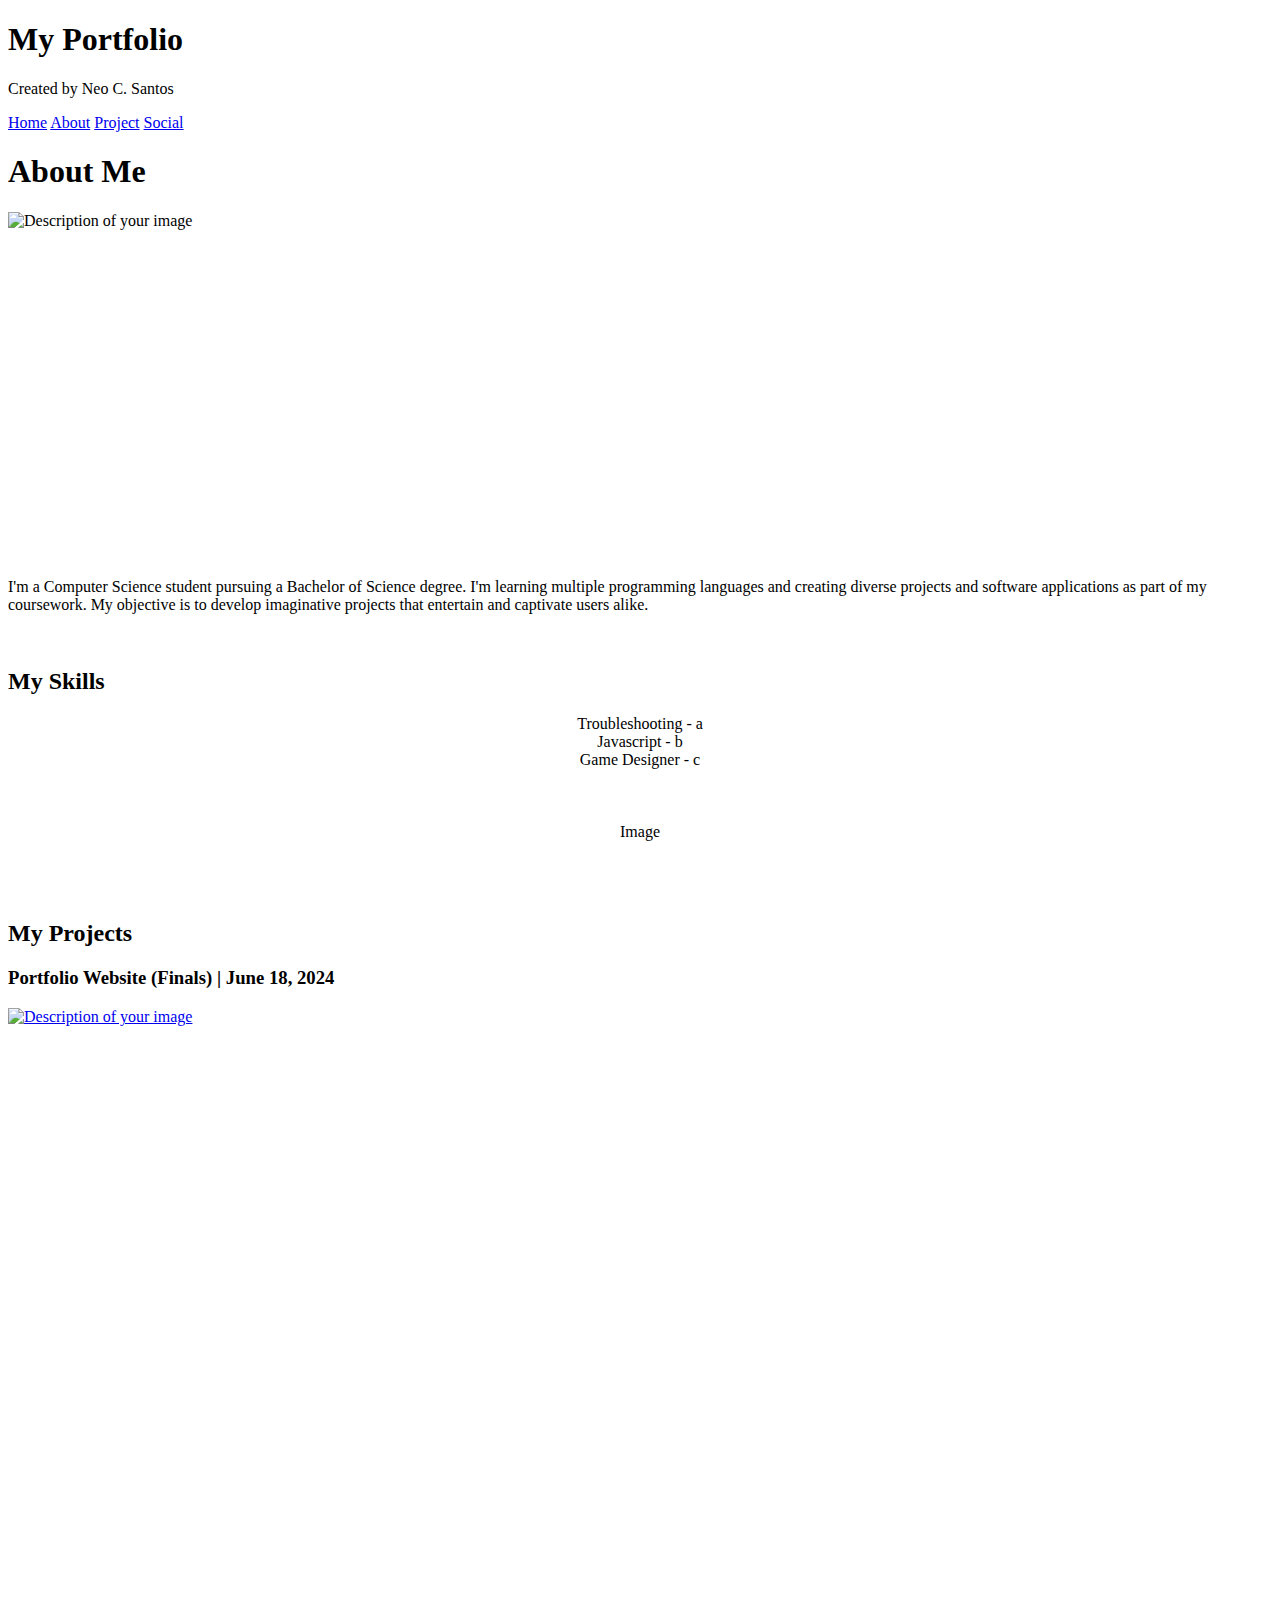
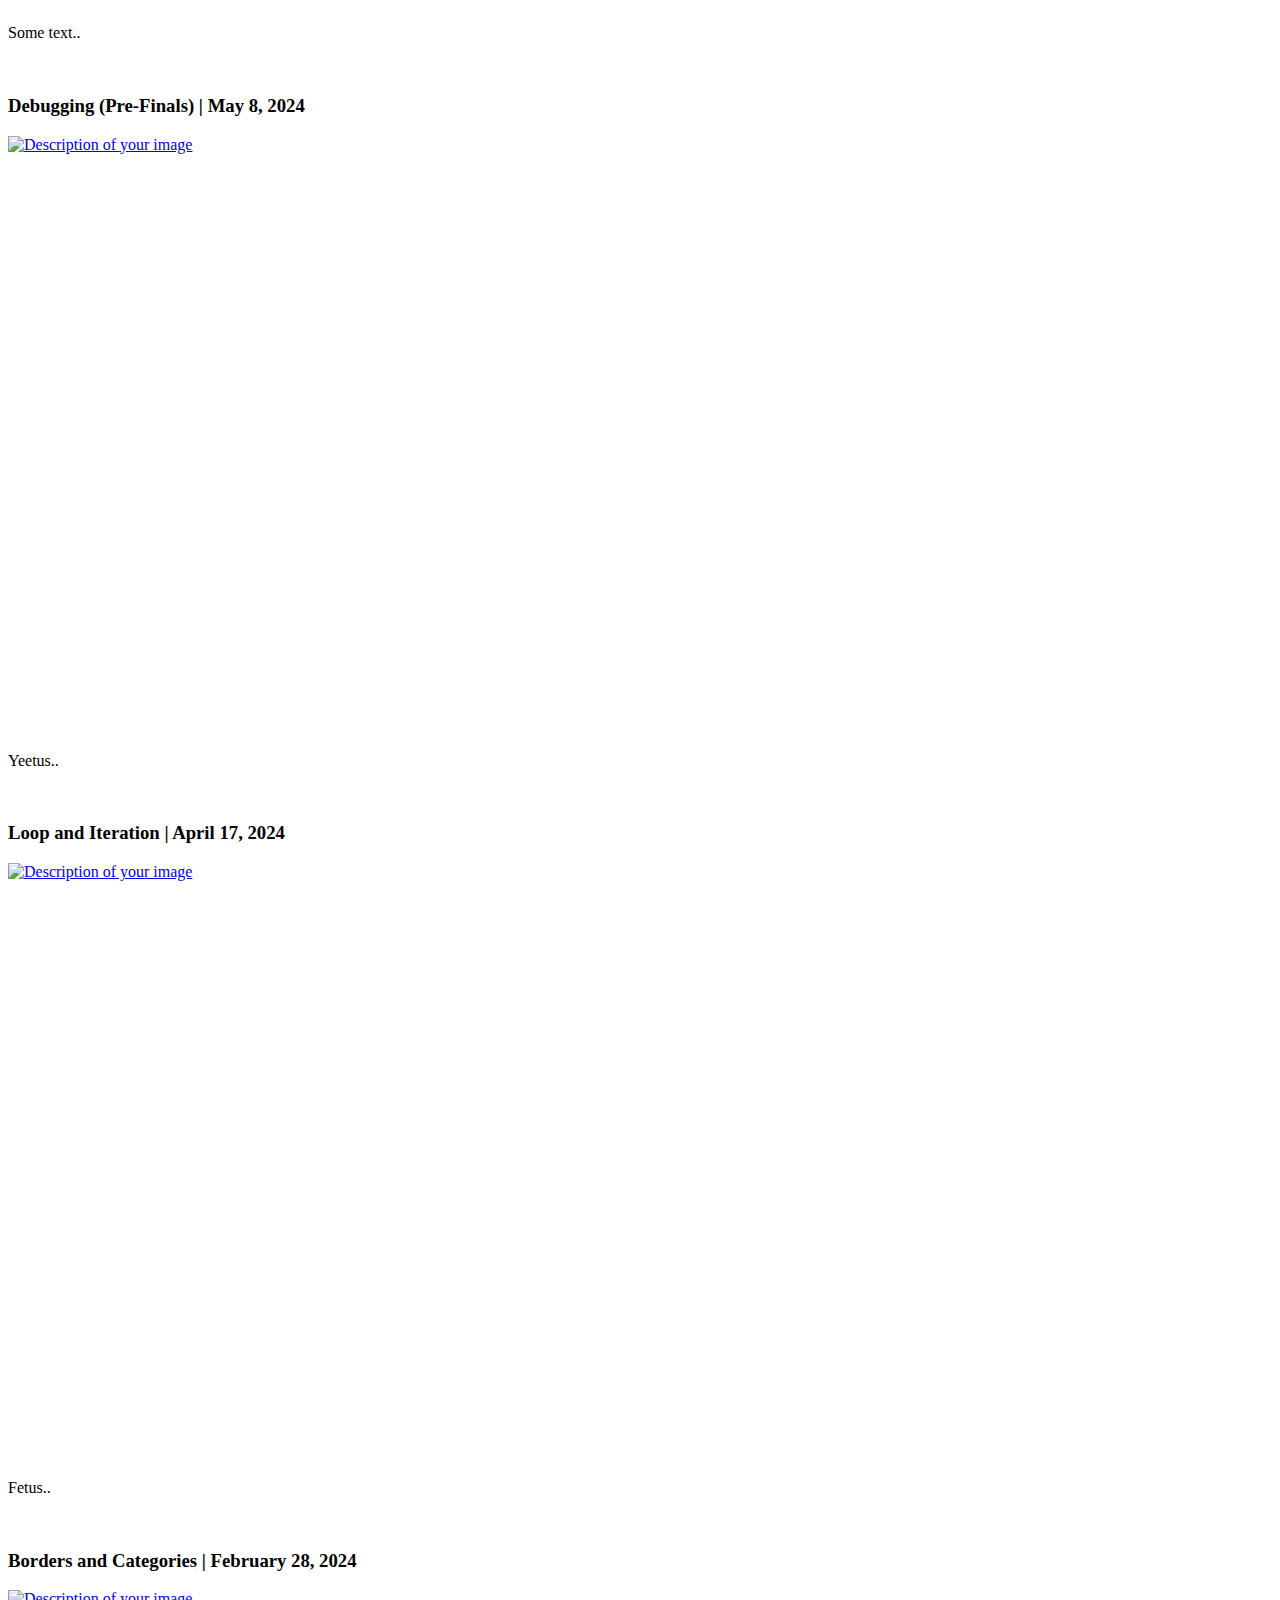
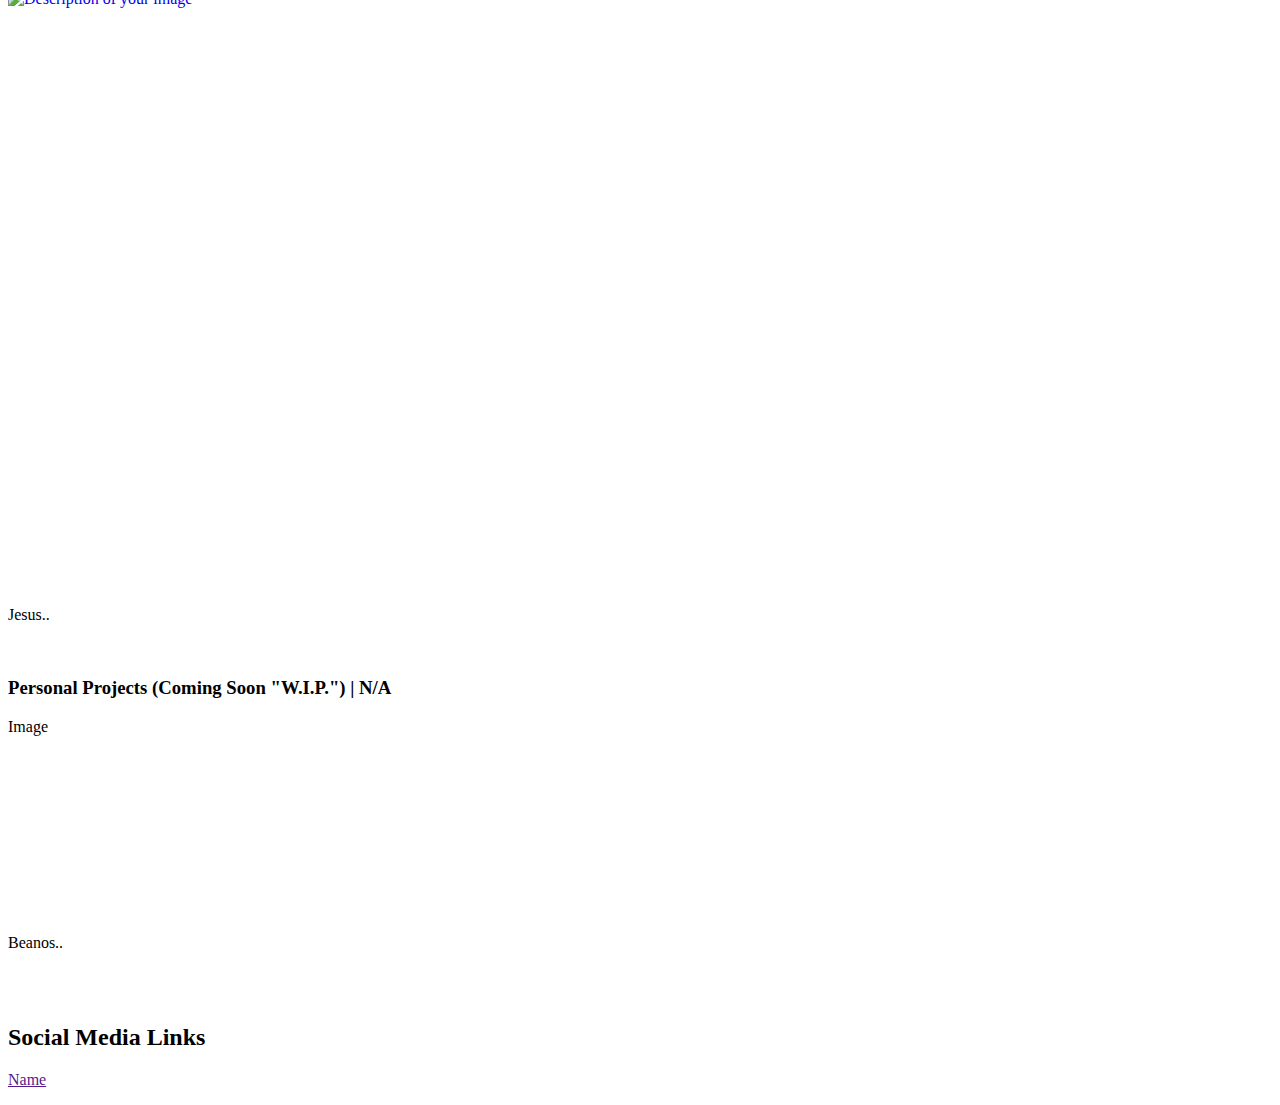
==== index.html @ c3ba661c "Add files via upload" ====
<!DOCTYPE html>
<html lang="en">
<head>
<title>My Portfolio Website</title>
<meta charset="UTF-8">
<meta name="viewport" content="width=device-width, initial-scale=1">
<link rel="stylesheet" href="portfolio-style.css">
</head>
<body id="website">

<div class="header">
  <h1>My Portfolio</h1>
  <p>Created by Neo C. Santos</p>
</div>

<div class="navbar", id="navbar">
  <a href="#">Home</a>
  <a href="#about">About</a>
  <a href="#project">Project</a>
  <a href="#social" class="right">Social</a>
</div>

<div class="row">
  <div class="main">
    <h1 id="about">About Me</h1>
    <img src="SANTOS_NEO.png" alt="Description of your image" style="height: 350px; width: 350px; display: block;">
    <p>I'm a Computer Science student pursuing a Bachelor of Science degree. 
        I'm learning multiple programming languages and creating diverse projects 
        and software applications as part of my coursework. 
        My objective is to develop imaginative projects that entertain 
        and captivate users alike.</p><br>
    <h2>My Skills</h2>
    <div class="fakeimg" style="height:90px;" align="center">Troubleshooting - a <br> Javascript - b <br> Game Designer - c</div><br>
    <div class="fakeimg" style="height:60px;" align="center">Image</div><br>

    <h2 id="project">My Projects</h2>

    <h3>Portfolio Website (Finals) | June 18, 2024</h3>
    <a href="#website">
        <img src="finals.png" alt="Description of your image" style="height: 600px; width: 1100px; display: block;">
    </a>      
    <p>Some text..</p><br>

    <h3>Debugging (Pre-Finals) | May 8, 2024</h3>
    <a href="prefinals.html" target="_blank">
        <img src="prefinals.png" alt="Description of your image" style="height: 600px; width: 1100px; display: block;">
    </a>      
    <p>Yeetus..</p><br>
     
    <h3>Loop and Iteration | April 17, 2024</h3>
    <a href="midterm.html" target="_blank">
        <img src="midterm.png" alt="Description of your image" style="height: 600px; width: 1100px; display: block;">
    </a>      
    <p>Fetus..</p><br>
    
    <h3>Borders and Categories | February 28, 2024</h3>
    <a href="prelim.html" target="_blank">
        <img src="prelim.png" alt="Description of your image" style="height: 600px; width: 1100px; display: inline-block; margin: auto;">

    </a>      
    <p>Jesus..</p><br>

    <h3>Personal Projects (Coming Soon "W.I.P.") | N/A</h3>
    <div class="fakeimg" style="height:200px;">Image</div>
    <p>Beanos..</p><br>

    <br>
  </div>
</div>

<div class="footer">
  <h2 id="social">Social Media Links</h2>
  <p><a href="">Name</a></p>
</div>

</body>
</html>

<!---<div class="fakeimg" style="height:200px;">Image</div>
    --->
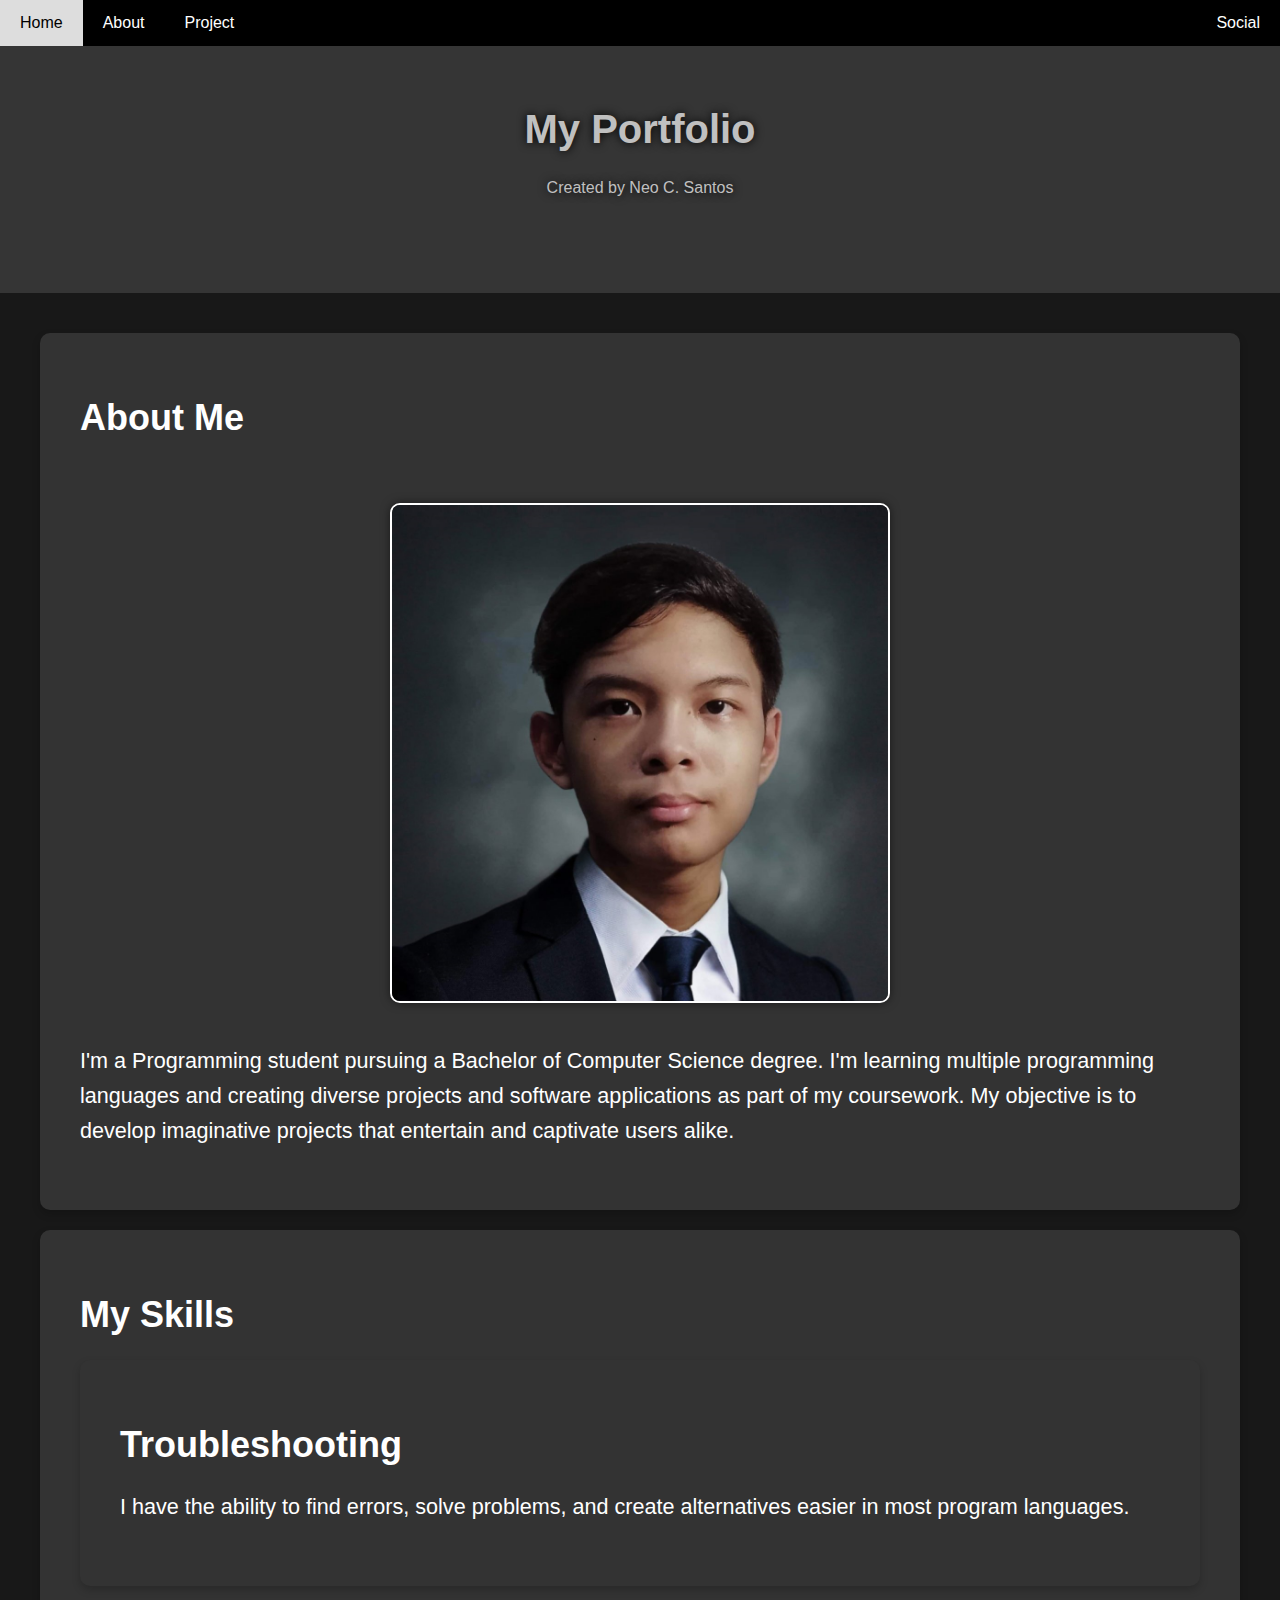
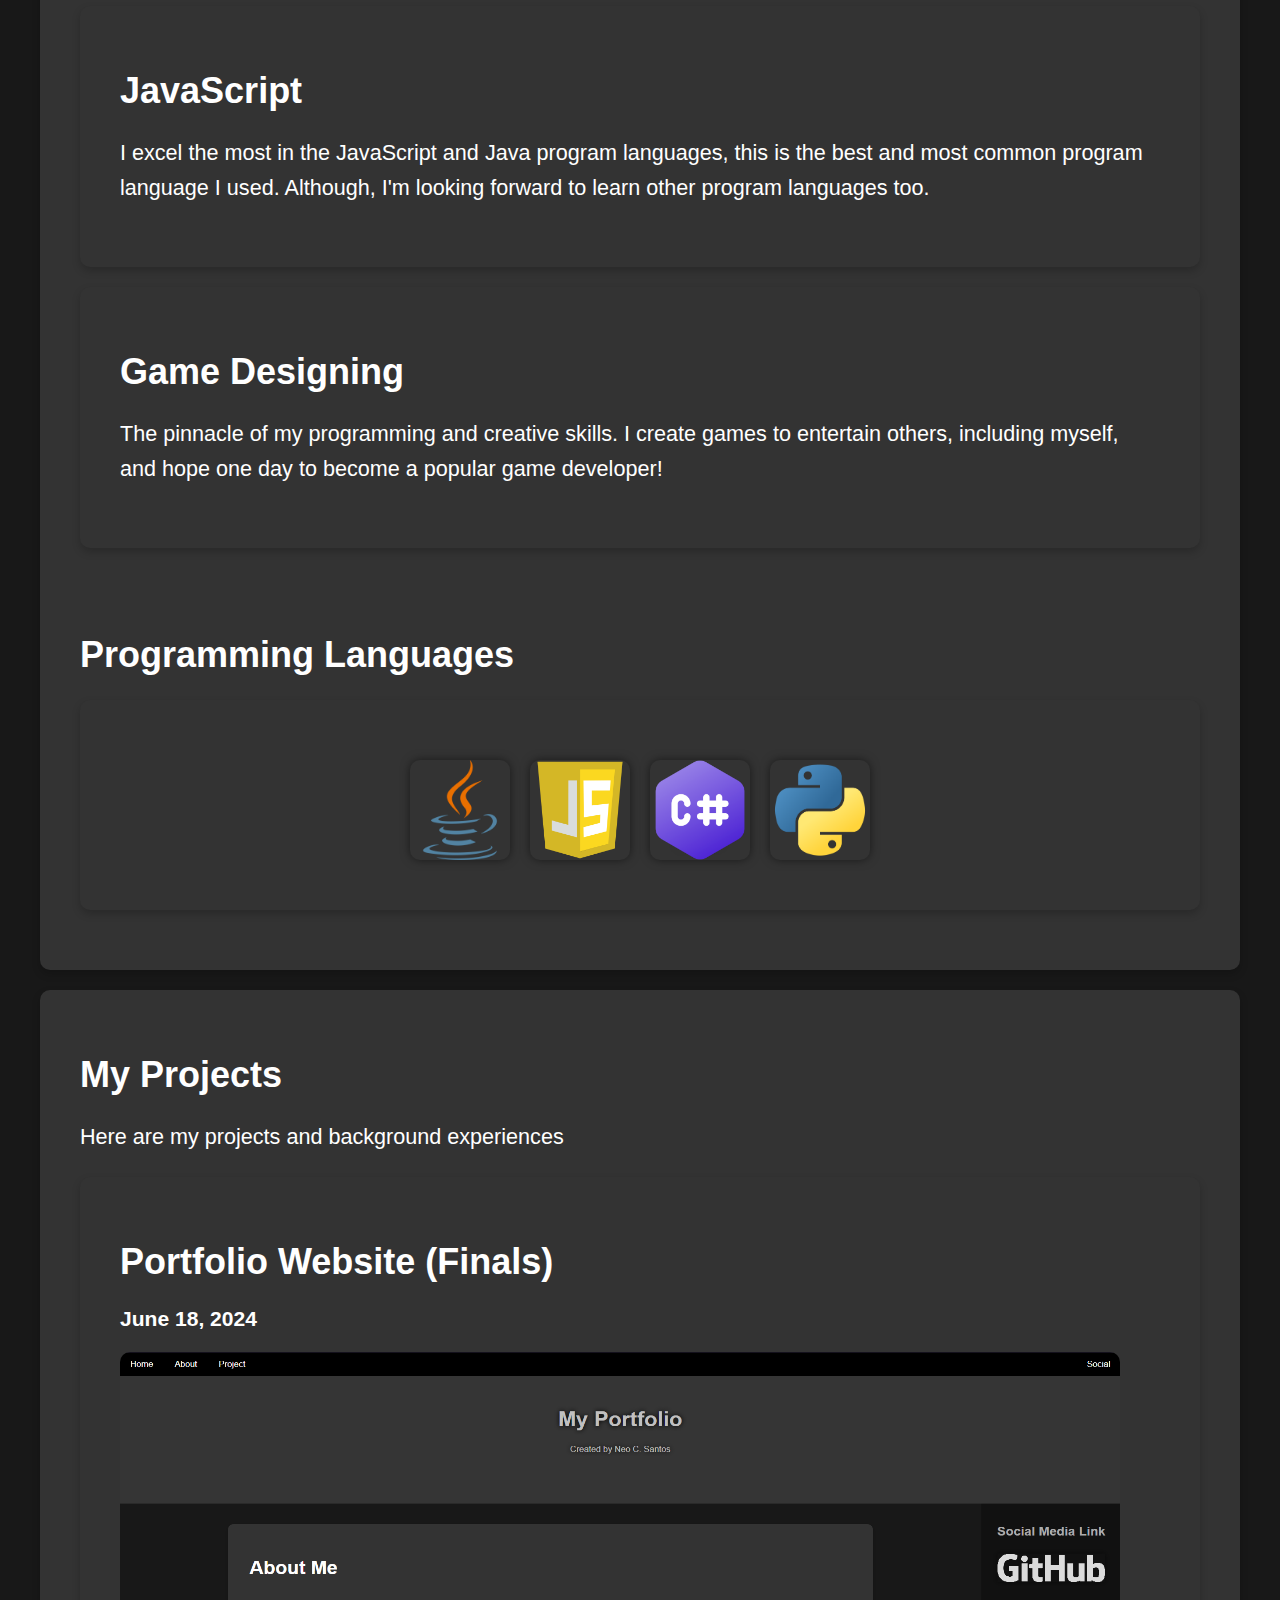
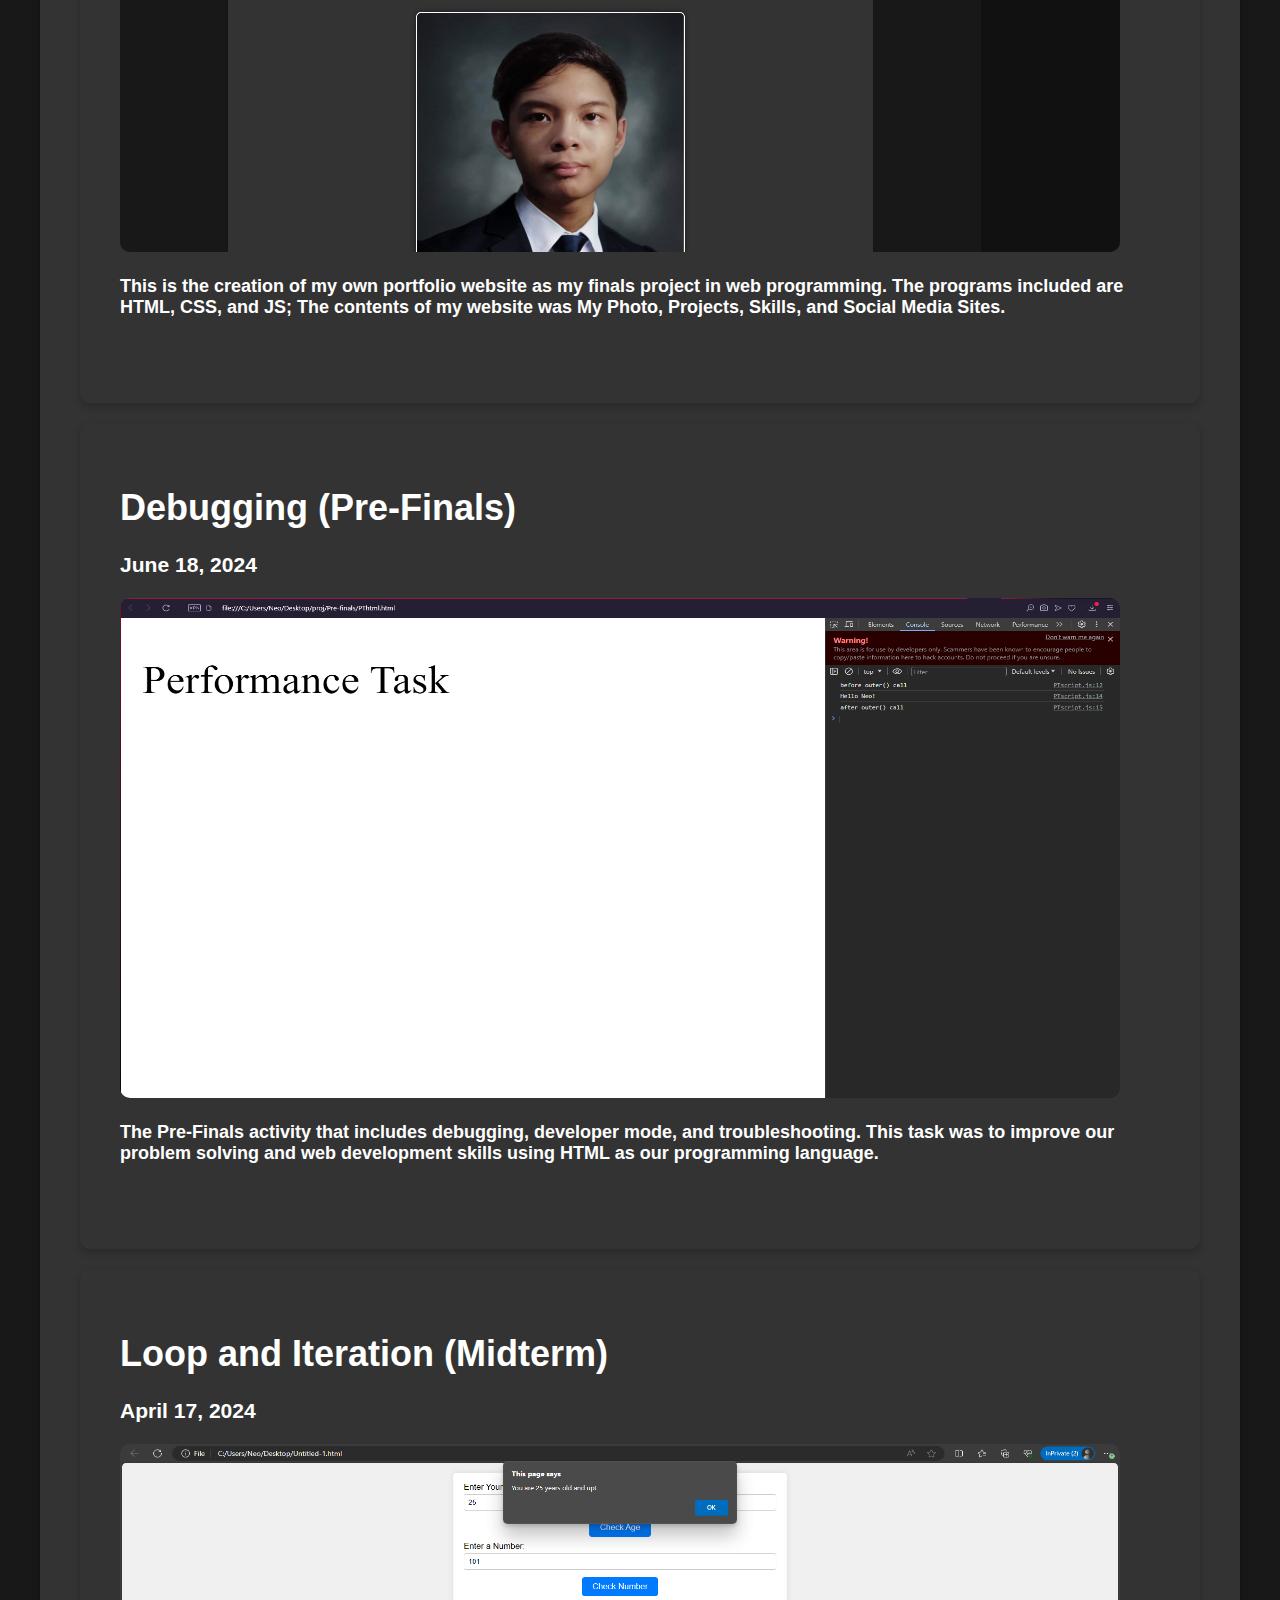
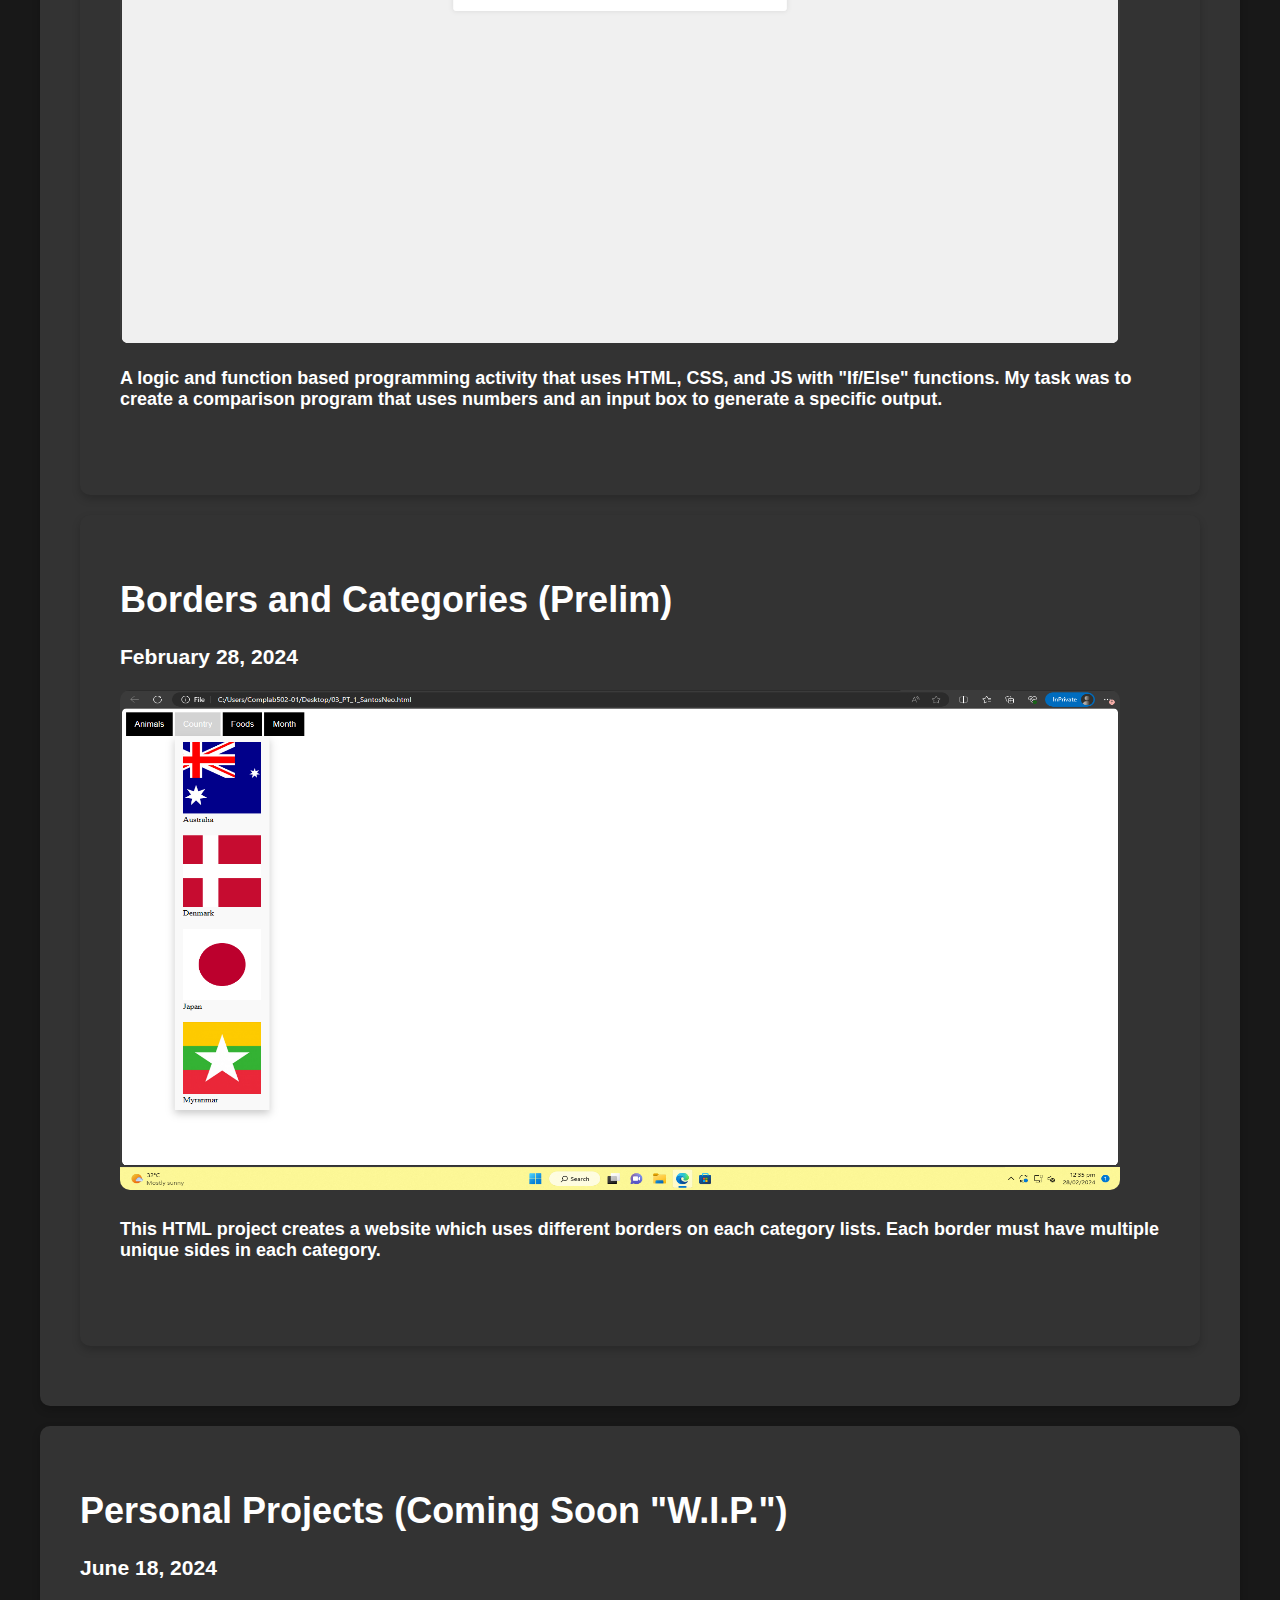
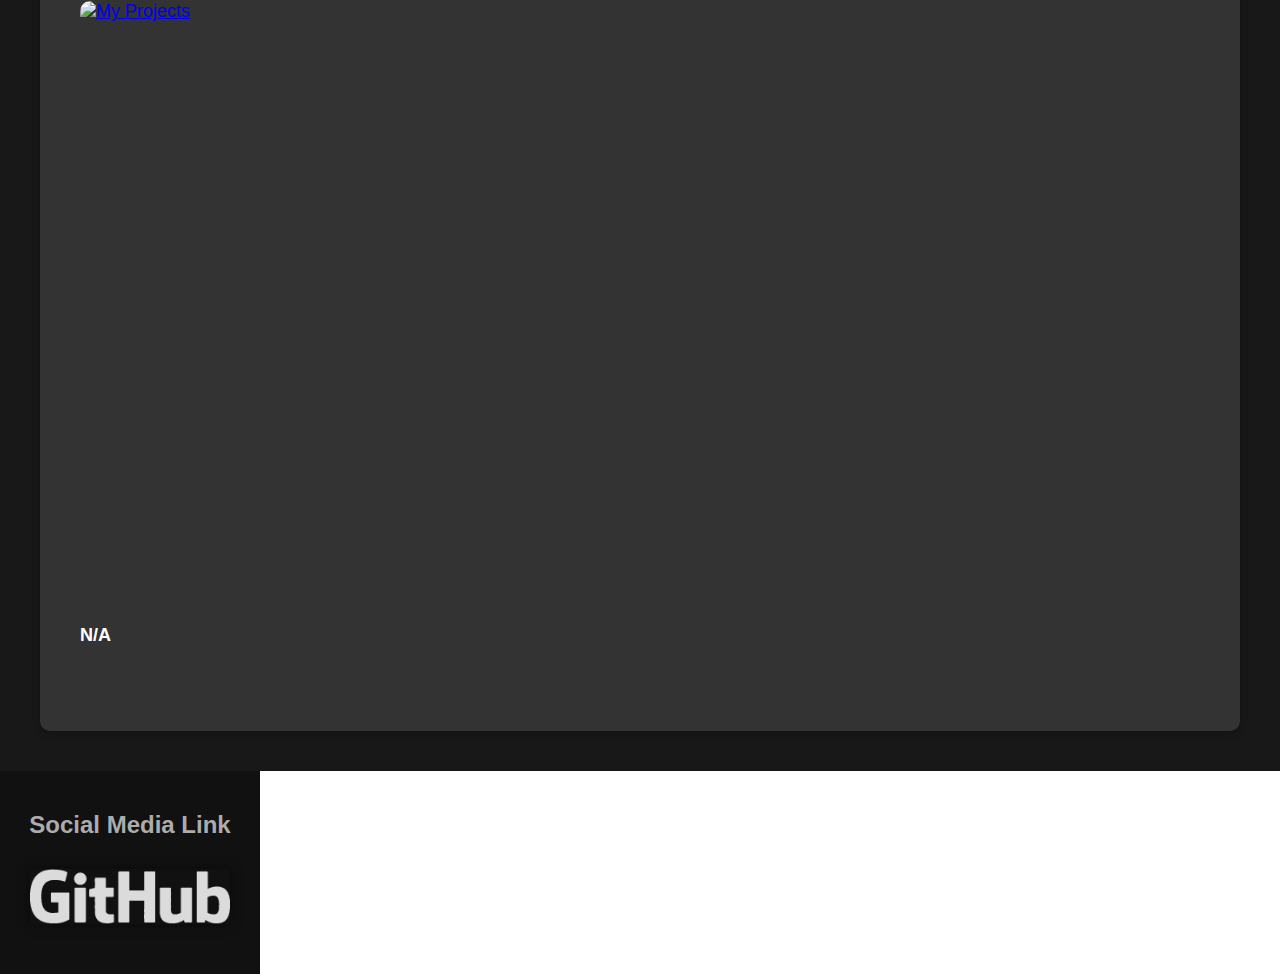
==== commit 9edcf85b: "Add files via upload" ====
--- a/index.html
+++ b/index.html
@@ -8,11 +8,13 @@
 </head>
 <body id="website">
 
+<!-- Header -->
 <div class="header">
   <h1>My Portfolio</h1>
   <p>Created by Neo C. Santos</p>
 </div>
 
+<!-- Navigation -->
 <div class="navbar", id="navbar">
   <a href="#">Home</a>
   <a href="#about">About</a>
@@ -20,61 +22,152 @@
   <a href="#social" class="right">Social</a>
 </div>
 
+<!-- Body -->
 <div class="row">
   <div class="main">
-    <h1 id="about">About Me</h1>
-    <img src="SANTOS_NEO.png" alt="Description of your image" style="height: 350px; width: 350px; display: block;">
-    <p>I'm a Computer Science student pursuing a Bachelor of Science degree. 
-        I'm learning multiple programming languages and creating diverse projects 
-        and software applications as part of my coursework. 
-        My objective is to develop imaginative projects that entertain 
-        and captivate users alike.</p><br>
-    <h2>My Skills</h2>
-    <div class="fakeimg" style="height:90px;" align="center">Troubleshooting - a <br> Javascript - b <br> Game Designer - c</div><br>
-    <div class="fakeimg" style="height:60px;" align="center">Image</div><br>
 
-    <h2 id="project">My Projects</h2>
+    <!-- About -->
+    <div class="container">
+      <div class="content">
+        <h1 id="about">About Me</h1>
+        <div class="profile-picture-container">
+          <img src="SANTOS_NEO.png" alt="Profile picture" class="profile-picture">
+        </div>
+        <p>I'm a Programming student pursuing a Bachelor of Computer Science degree. 
+          I'm learning multiple programming languages and creating diverse projects 
+          and software applications as part of my coursework. 
+          My objective is to develop imaginative projects that entertain 
+          and captivate users alike.</p>
+      </div>
+    </div>
 
-    <h3>Portfolio Website (Finals) | June 18, 2024</h3>
-    <a href="#website">
-        <img src="finals.png" alt="Description of your image" style="height: 600px; width: 1100px; display: block;">
-    </a>      
-    <p>Some text..</p><br>
+    <!-- Skills -->
+    <div class="container">
+      <div class="content">
+        <h1 id="about">My Skills</h1>
 
-    <h3>Debugging (Pre-Finals) | May 8, 2024</h3>
-    <a href="prefinals.html" target="_blank">
-        <img src="prefinals.png" alt="Description of your image" style="height: 600px; width: 1100px; display: block;">
-    </a>      
-    <p>Yeetus..</p><br>
-     
-    <h3>Loop and Iteration | April 17, 2024</h3>
-    <a href="midterm.html" target="_blank">
-        <img src="midterm.png" alt="Description of your image" style="height: 600px; width: 1100px; display: block;">
-    </a>      
-    <p>Fetus..</p><br>
+            <!-- Troubleshooting Skill -->
+            <div class="container">
+              <div class="content">
+                <h1 id="about">Troubleshooting</h1>
+                <p>I have the ability to find errors, solve problems, and create alternatives easier in most program languages.</p>
+              </div>
+            </div>
+
+            <!-- Javascript Skill -->
+            <div class="container">
+              <div class="content">
+                <h1 id="about">JavaScript</h1>
+                <p>I excel the most in the JavaScript and Java program languages, this is the best and most common program language I used. Although, I'm looking forward to learn other program languages too.</p>
+              </div>
+            </div>
+
+            <!-- Game Designing Skill -->
+            <div class="container">
+              <div class="content">
+                <h1 id="about">Game Designing</h1>
+                <p>The pinnacle of my programming and creative skills. I create games to entertain others, including myself, and hope one day to become a popular game developer!</p>
+              </div>
+            </div>
+        
+      <br>
+      <br>
+      <h1>Programming Languages</h1>
+      <div class="container">
+        <div class="content">
+          <div class="icon-container">
+            <img src="Java_Icon.png" alt="Icon" class="icons">
+            <img src="JavaScript_Icon.png" alt="Icon" class="icons">
+            <img src="C_Sharp_Icon.png" alt="Icon" class="icons">
+            <img src="Python_Icon.png" alt="Icon" class="icons">
+          </div>
+        </div>
+      </div>
+
+      </div>
+    </div>
     
-    <h3>Borders and Categories | February 28, 2024</h3>
-    <a href="prelim.html" target="_blank">
-        <img src="prelim.png" alt="Description of your image" style="height: 600px; width: 1100px; display: inline-block; margin: auto;">
+    <!-- Projects -->
+    <div class="container">
+      <div class="content">
+        <h1 id="project">My Projects</h1>      
+        <p>Here are my projects and background experiences</p>
+          <!-- Finals PT -->
+    <div class="container">
+      <div class="content">
+        <h1 id="about">Portfolio Website (Finals)</h1>
+        <h3>June 18, 2024</h3>
+        <a href="#website">
+          <img src="finals.png" alt="Finals_Exam" style="height: 500px; width: 1000px; display: block;">
+        </a>      
+        <h4>This is the creation of my own portfolio website as my finals project in web programming. The programs included are HTML, CSS, and JS; The contents of my website was My Photo, Projects, Skills, and Social Media Sites.</h4><br>
+      </div>
+    </div>
 
-    </a>      
-    <p>Jesus..</p><br>
+    <!-- Pre-Finals PT -->
+    <div class="container">
+      <div class="content">
+        <h1 id="about">Debugging (Pre-Finals)</h1>
+        <h3>June 18, 2024</h3>
+        <a href="prefinals.html" target="_blank">
+          <img src="prefinals.png" alt="Pre-Finals_Exam" style="height: 500px; width: 1000px; display: block;">
+        </a>        
+        <h4>The Pre-Finals activity that includes debugging, developer mode, and troubleshooting. This task was to improve our problem solving and web development skills using HTML as our programming language.</h4><br>
+      </div>
+    </div>
 
-    <h3>Personal Projects (Coming Soon "W.I.P.") | N/A</h3>
-    <div class="fakeimg" style="height:200px;">Image</div>
-    <p>Beanos..</p><br>
+    <!-- Midterm PT -->
+    <div class="container">
+      <div class="content">
+        <h1 id="about">Loop and Iteration (Midterm)</h1>
+        <h3>April 17, 2024</h3>
+        <a href="midterm.html" target="_blank">
+          <img src="midterm.png" alt="Midterm_Exam" style="height: 500px; width: 1000px; display: block;">
+        </a>     
+        <h4>A logic and function based programming activity that uses HTML, CSS, and JS with "If/Else" functions. My task was to create a comparison program that uses numbers and an input box to generate a specific output.</h4><br>
+      </div>
+    </div>
 
-    <br>
+    <!-- Prelim PT -->
+    <div class="container">
+      <div class="content">
+        <h1 id="about">Borders and Categories (Prelim)</h1>
+        <h3>February 28, 2024</h3>
+        <a href="prelim.html" target="_blank">
+          <img src="prelim.png" alt="Prelim_Exam" style="height: 500px; width: 1000px; display: inline-block; margin: auto;">
+        </a>    
+        <h4>This HTML project creates a website which uses different borders on each category lists. Each border must have multiple unique sides in each category.</h4><br>
+      </div>
+    </div>
+      </div>
+    </div>
+
+  
+
+    <!-- Personal Projects -->
+    <div class="container">
+      <div class="content">
+        <h1 id="about">Personal Projects (Coming Soon "W.I.P.")</h1>
+        <h3>June 18, 2024</h3>
+        <a href="#">
+          <img src="" alt="My Projects" style="height: 600px; width: 1100px; display: block;">
+        </a>      
+        <h4>N/A</h4><br>
+      </div>
+
   </div>
 </div>
 
+<!-- Footer -->
 <div class="footer">
-  <h2 id="social">Social Media Links</h2>
-  <p><a href="">Name</a></p>
+  <h2 id="social">Social Media Link</h2>
+  <p><a href="https://github.com/HavoqGH" target="_blank">
+    <img src="Github_Icon.png" alt="Social Media Link" alt="Media_Icon" class="media-icons">
+  </a></p>
 </div>
-
 </body>
 </html>
 
 <!---<div class="fakeimg" style="height:200px;">Image</div>
-    --->+    --->
+    <!---<img src="your-image-source.jpg" alt="Description of the image">--->--- a/portfolio-style.css
+++ b/portfolio-style.css
@@ -0,0 +1,180 @@
+* {
+    box-sizing: border-box;
+  }
+  
+  /* Style the body */
+  body {
+    font-family: Arial, Helvetica, sans-serif;
+    margin: 0;
+    color:rgb(172, 172, 172);
+  }
+  
+  /* Header/logo Title */
+  .header {
+    padding: 80px;
+    text-align: center;
+    text-shadow: 0 0 10px rgba(0, 0, 0, 1);
+    background: #353535;
+    color: rgb(192, 192, 192);
+  }
+  
+  /* Increase the font size of the heading */
+  .header h1 {
+    font-size: 40px;
+  }
+  
+/* Style the top navigation bar */
+.navbar {
+    overflow: hidden;
+    background-color: #000000;
+    position: fixed; /* Make the navbar fixed */
+    width: 100%; /* Full width */
+    top: 0; /* Position at the top of the viewport */
+    z-index: 1000; /* Ensure it's above other content */
+  }
+  
+  /* Style the navigation bar links */
+  .navbar a {
+    float: left;
+    display: block;
+    color: white;
+    text-align: center;
+    padding: 14px 20px;
+    text-decoration: none;
+  }
+  
+  /* Right-aligned link */
+  .navbar a.right {
+    float: right;
+  }
+  
+  /* Change color on hover */
+  .navbar a:hover {
+    background-color: #ddd;
+    color: black;
+  }
+  
+  
+  /* Column container */
+  .row {  
+    display: -ms-flexbox; /* IE10 */
+    display: flex;
+    -ms-flex-wrap: wrap; /* IE10 */
+    flex-wrap: wrap;
+  }
+  
+  /* Main column */
+  .main {   
+    -ms-flex: 70%; /* IE10 */
+    flex: 70%;
+    background-color: rgb(24, 24, 24);
+    padding: 20px;
+    font-size: large;
+  }
+
+/* Container styling */
+.container {
+  display: flex;
+  justify-content: center;
+  align-items: center;
+  padding: 20px;
+  margin: 20px auto;
+  max-width: 1200px; /* Adjust the width as needed */
+  background-color: #333; /* Dark background for dark mode */
+  border-radius: 10px;
+  box-shadow: 0 4px 8px rgba(0, 0, 0, 0.2);
+}
+
+/* Content styling */
+.content {
+  width: 100%;
+  padding: 20px;
+  color: #fff; /* Light text for readability in dark mode */
+}
+
+.content h2 {
+  font-size: 2em;
+  margin-bottom: 10px;
+}
+
+.content p {
+  font-size: 1.2em;
+  line-height: 1.6;
+}
+
+.content img {
+  max-width: 100%;
+  height: auto;
+  border-radius: 10px;
+  margin-top: 20px;
+}
+  
+  /* Fake image, just for this example */
+  .fakeimg {
+    background-color: #313131;
+    width: 100%;
+    padding: 20px;
+    font-size: large;
+  }
+  
+  /* Footer */
+  .footer {
+    padding: 20px;
+    text-align: center;
+    background: #111111;
+  }
+  
+  /* Responsive layout - when the screen is less than 700px wide, make the two columns stack on top of each other instead of next to each other */
+  @media screen and (max-width: 700px) {
+    .row {   
+      flex-direction: column;
+    }
+  }
+  
+  /* Responsive layout - when the screen is less than 400px wide, make the navigation links stack on top of each other instead of next to each other */
+  @media screen and (max-width: 400px) {
+    .navbar a {
+      float: none;
+      width: 100%;
+    }
+  }
+
+  .profile-picture-container {
+    display: flex;
+    justify-content: center;
+    align-items: center;
+    padding: 20px;
+  }
+  
+  .profile-picture {
+    width: 500px; /* Set the desired size */
+    height: 500px; /* Set the desired size */
+    border-radius: 50%; /* Makes the image circular */
+    object-fit: cover; /* Ensures the image covers the box without stretching */
+    border: 2px solid #fff; /* Optional: Adds a border */
+    box-shadow: 0 0 10px rgba(0, 0, 0, 0.5); /* Optional: Adds a shadow */
+  }
+
+  .icon-container {
+    display: flex;
+    justify-content: center;
+    align-items: center;
+    padding: 0px;
+  }
+
+  .icons {
+    width: 100px; /* Set the desired size */
+    height: 100px; /* Set the desired size */
+    border-radius: 50%; /* Makes the image circular */
+    object-fit: cover; /* Ensures the image covers the box without stretching */
+    box-shadow: 0 0 10px rgba(0, 0, 0, 0.5); /* Optional: Adds a shadow */
+    margin: 10px;
+  }
+
+  .media-icons {
+    width: 200px; /* Set the desired size */
+    height: 55px; /* Set the desired size */
+    object-fit: cover; /* Ensures the image covers the box without stretching */
+    box-shadow: 0 0 10px rgba(0, 0, 0, 0.5); /* Optional: Adds a shadow */
+    margin: 10px;
+  }